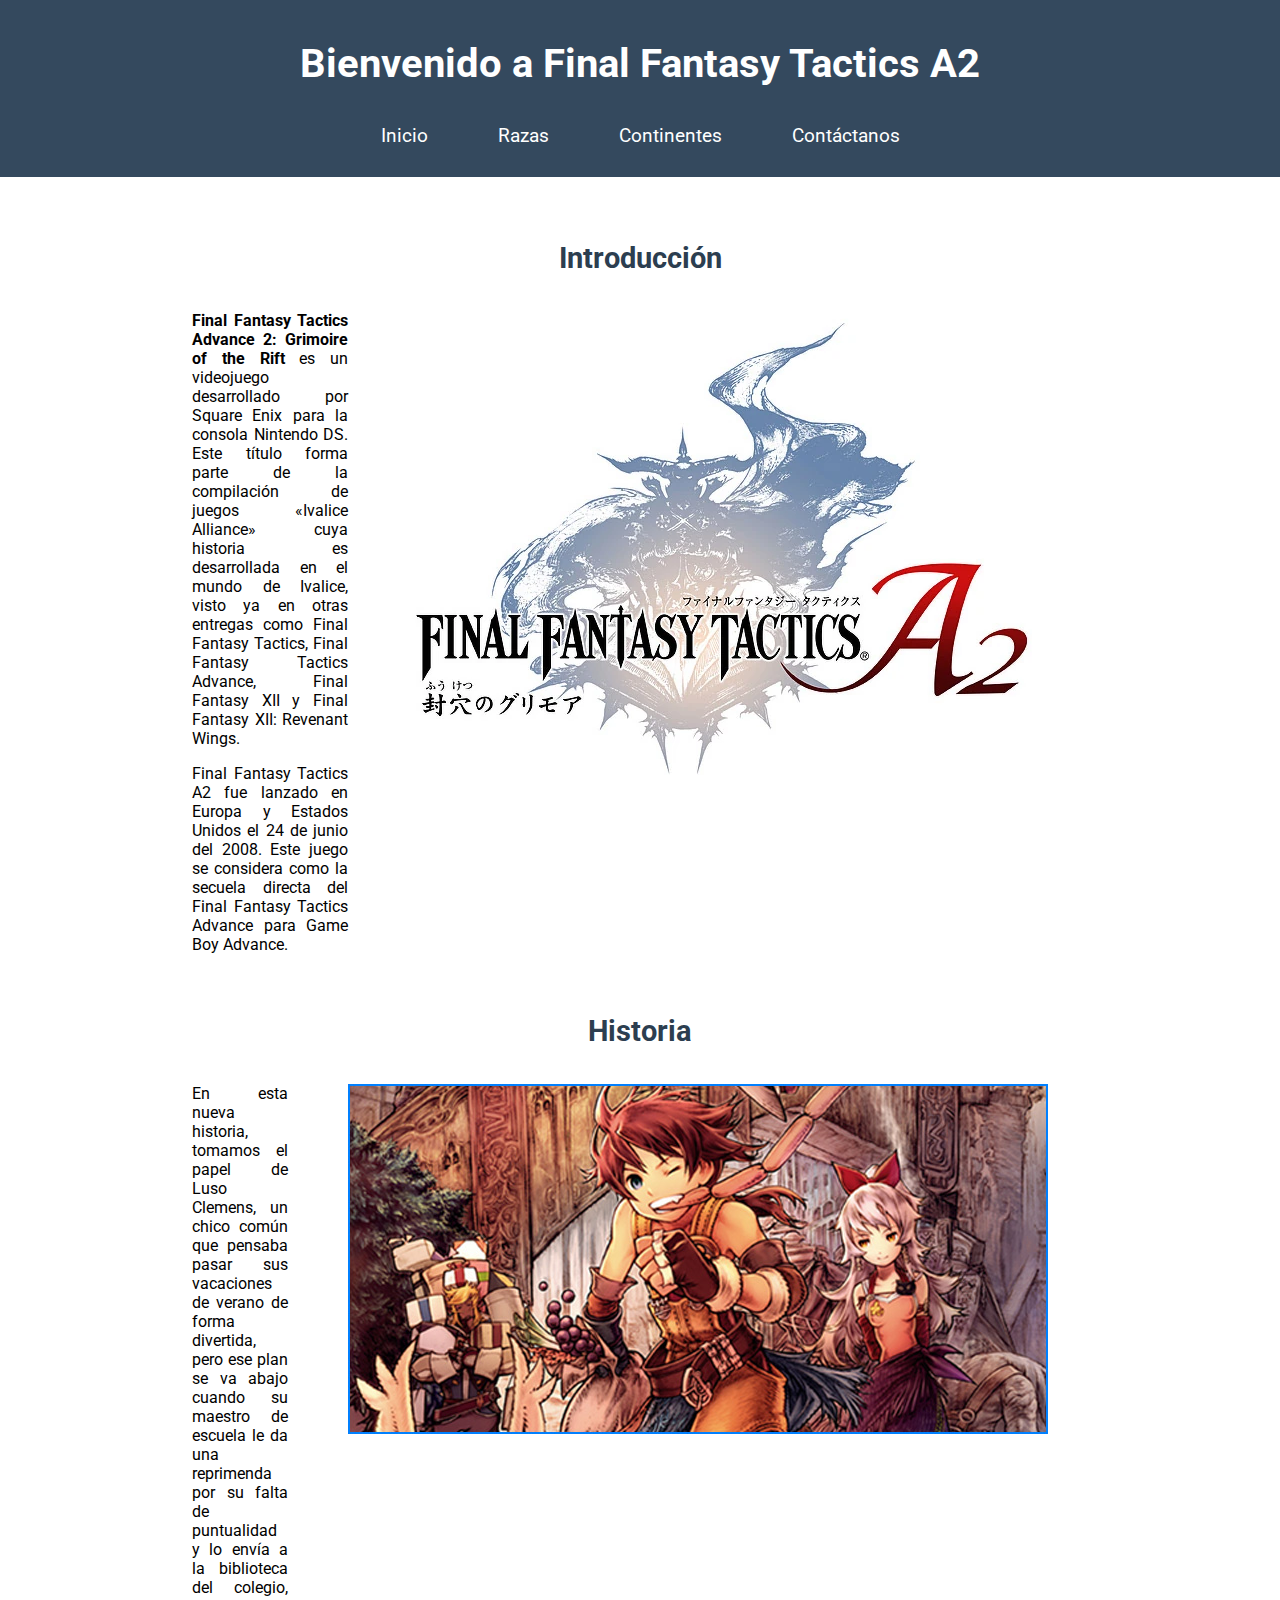
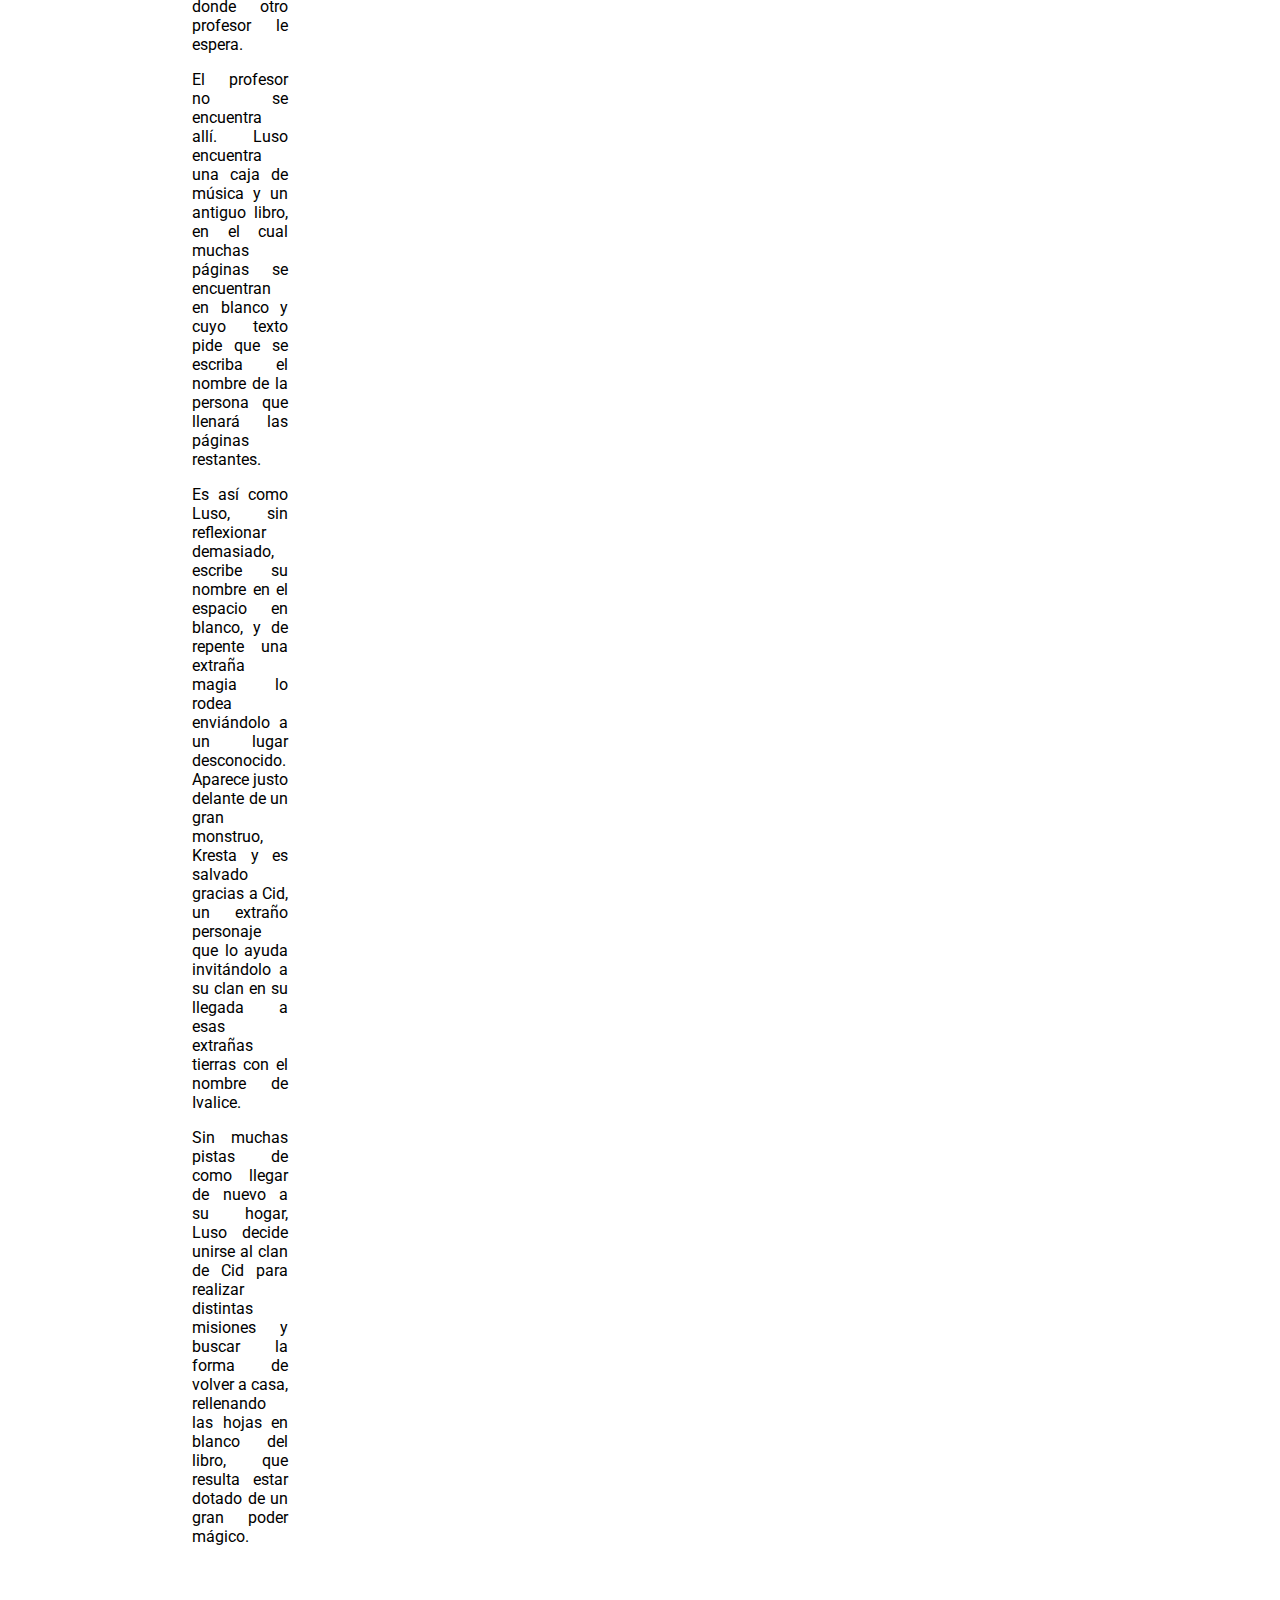
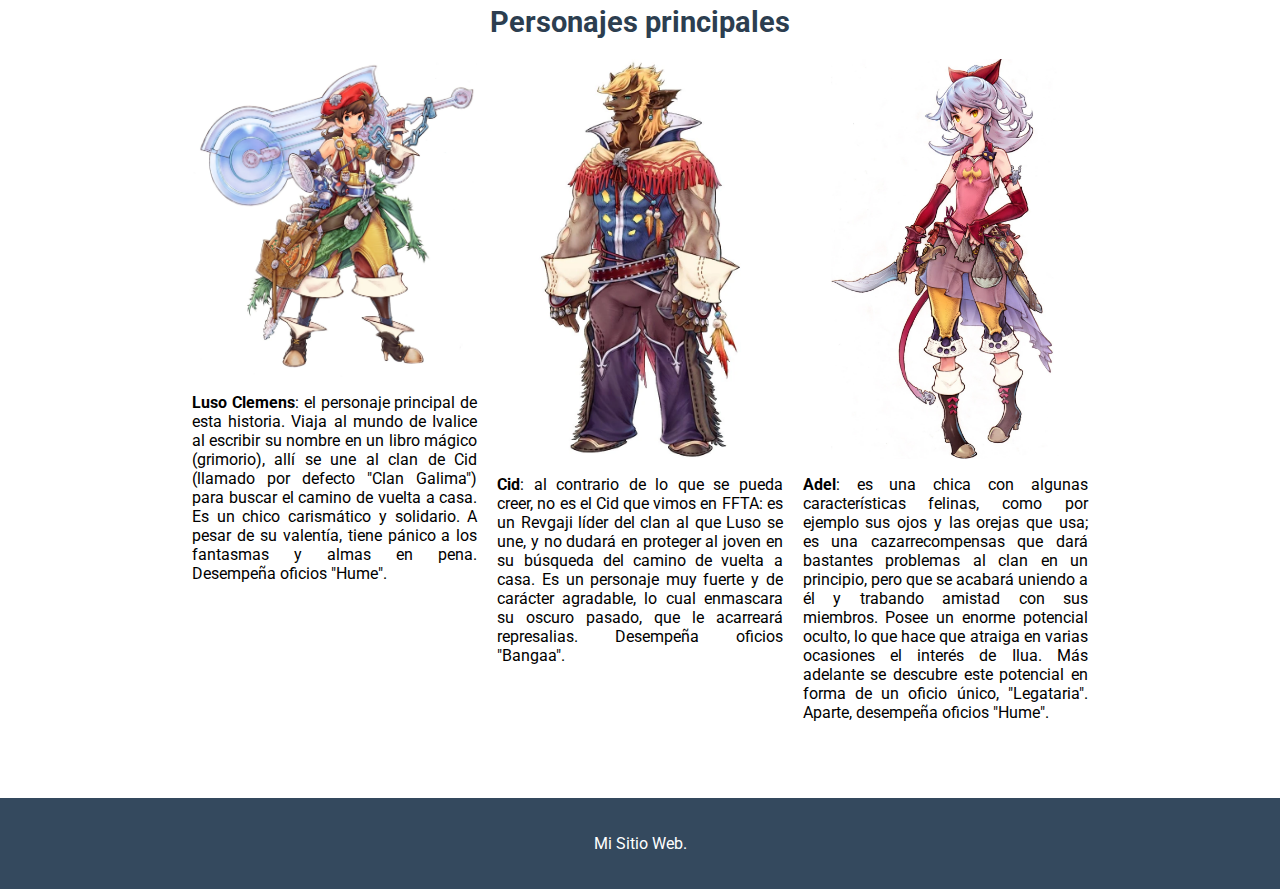
==== Index.html @ 260082f2 "Subir pagina web" ====
<html lang="es">

<head>
    <meta charset="UTF-8">
    <meta name="viewport" content="width=device-width, initial-scale=1.0">
    <title>Mi Sitio Web</title>
    <link rel="stylesheet" href="css/estilos.css">
    
</head>

<body>
    <header>
        <!-- Titulo -->
        <h1>Bienvenido a Final Fantasy Tactics A2</h1>
        <!-- Menu -->
        <nav>
            <ul class="menu" id="ancla">
                <li class="submenu"><a href="Index.html">Inicio</a>
                <ul class="submenuOculto">
                    <li><a href="Index.#introduccion">Introduccion</a></li>
                    <li><a href="Index.#historia">Historia</a></li>
                    <li><a href="Index.#personajes">Personajes</a></li>
                </ul>
                </li>
                <li class="submenu"><a href="Razas.html">Razas</a>
                    <ul class="submenuOculto">
                        <li><a href="Razas.html#humes">Humes</a></li>
                        <li><a href="Razas.html#vieras">Vieras</a></li>
                        <li><a href="Razas.html#bangaas">Bangaas</a></li>
                        <li><a href="Razas.html#moogles">Moogles</a></li>
                        <li><a href="Razas.html#nu_mus">Nu mus</a></li>
                        <li><a href="Razas.html#seeqs">Seeqs</a></li>
                        <li><a href="Razas.html#grias">Grias</a></li>
                    </ul>
                </li>
                <li class="submenu"><a href="Continentes.html">Continentes</a>
                    <ul class="submenuOculto">
                        <li><a href="Continentes.html#loar">Loar</a></li>
                        <li><a href="Continentes.html#khamja">Khamja</a></li>
                    </ul>
                </li>
                <li><a href="Contacto.html">Contáctanos</a></li>
            </ul>
        </nav>
    </header>
    <!-- Cuerpo principal -->
    <main>
        <!-- Seccion de introduccion -->
        <h2>Introducción</h2>
        <section id="introduccion">
           <article>
            <p><b>Final Fantasy Tactics Advance 2: Grimoire of the Rift</b> es un videojuego desarrollado por Square
                Enix para la consola Nintendo DS. Este título forma parte de la compilación de juegos «Ivalice Alliance»
                cuya historia es desarrollada en el mundo de Ivalice, visto ya en otras entregas como Final Fantasy
                Tactics, Final Fantasy Tactics Advance, Final Fantasy XII y Final Fantasy XII: Revenant Wings.</p>
            <p>Final Fantasy Tactics A2 fue lanzado en Europa y Estados Unidos el 24 de junio del 2008. Este juego se
                considera como la secuela directa del Final Fantasy Tactics Advance para Game Boy Advance.</p>
            </article> 
            <figure class="imagen" id="imagen1">
                <img src="imagenes/Logo_FFT_A2_Grimoire_of_the_Rift.webp" alt="Logo FFTA2">
            </figure>
        </section>
        <!-- Seccion de historia -->
        <h2>Historia</h2>
        <section id="historia">
            <article>
            <p>
                En esta nueva historia, tomamos el papel de Luso Clemens, un chico común que pensaba pasar sus
                vacaciones de verano de forma divertida, pero ese plan se va abajo cuando su maestro de escuela le da
                una reprimenda por su falta de puntualidad y lo envía a la biblioteca del colegio, donde otro profesor
                le espera.
            </p>
            <p>
                El profesor no se encuentra allí. Luso encuentra una caja de música y un antiguo libro, en el cual
                muchas páginas se encuentran en blanco y cuyo texto pide que se escriba el nombre de la persona que
                llenará las páginas restantes.
            </p>
            <p>
                Es así como Luso, sin reflexionar demasiado, escribe su nombre en el espacio en blanco, y de repente una
                extraña magia lo rodea enviándolo a un lugar desconocido. Aparece justo delante de un gran monstruo,
                Kresta y es salvado gracias a Cid, un extraño personaje que lo ayuda invitándolo a su clan en su llegada
                a esas extrañas tierras con el nombre de Ivalice.
            </p>
            <p>
                Sin muchas pistas de como llegar de nuevo a su hogar, Luso decide unirse al clan de Cid para realizar
                distintas misiones y buscar la forma de volver a casa, rellenando las hojas en blanco del libro, que
                resulta estar dotado de un gran poder mágico.
            </p>
            </article>
            <figure class="imagen" id="imagen2">
                <img src="imagenes/ffta2.jpg" alt="Arte FFTA2">
            </figure>
        </section>
        <!-- Seccion de personajes -->
        <h2>Personajes principales</h2>
        <section id="personajes">
            <article>   
                <figure class="imagenAltura" id="imagen3">
                    <img src="imagenes/Luso.webp" alt="Luso">
                </figure>       
                <p>
                    <b>Luso Clemens</b>: el personaje principal de esta historia. Viaja al mundo de Ivalice al escribir su
                    nombre en un libro mágico (grimorio), allí se une al clan de Cid (llamado por defecto "Clan Galima")
                    para buscar el camino de vuelta a casa. Es un chico carismático y solidario. A pesar de su valentía,
                    tiene pánico a los fantasmas y almas en pena. Desempeña oficios "Hume".
                </p>
            </article> 
            <article>
                <figure class="imagenAltura" id="imagen4">
                    <img src="imagenes/TA2-Cid.webp" alt="Cid">
                </figure>
                <p>
                    <b>Cid</b>: al contrario de lo que se pueda creer, no es el Cid que vimos en FFTA: es un Revgaji líder
                    del clan al que Luso se une, y no dudará en proteger al joven en su búsqueda del camino de vuelta a
                    casa. Es un personaje muy fuerte y de carácter agradable, lo cual enmascara su oscuro pasado, que le
                    acarreará represalias. Desempeña oficios "Bangaa".
                </p>
            </article> 
            <article> 
                <figure class="imagenAltura" id="imagen5">
                    <img src="imagenes/Adel-0.webp" alt="Adel">
                </figure>
                <p>
                    <b>Adel</b>: es una chica con algunas características felinas, como por ejemplo sus ojos y las orejas
                    que usa; es una cazarrecompensas que dará bastantes problemas al clan en un principio, pero que se
                    acabará uniendo a él y trabando amistad con sus miembros. Posee un enorme potencial oculto, lo que hace
                    que atraiga en varias ocasiones el interés de Ilua. Más adelante se descubre este potencial en forma de
                    un oficio único, "Legataria". Aparte, desempeña oficios "Hume".
                </p>
            </article> 
        </section>
    </main>
    <!-- Footer -->
    <footer>
        <p>Mi Sitio Web.</p>
    </footer>
</body>

</html>
---- css/estilos.css ----
@import url('https://fonts.googleapis.com/css2?family=Roboto:wght@300;400;700&display=swap');

body {
    font-family: 'Roboto', sans-serif;
}

/* Estilos generales */
body { /* Reglas del body*/
    font-family: 'Roboto', sans-serif; 
    background-color: #ffffff; 
    margin: 0;
    padding: 0;
    min-height: 100vh;
}

h1{  /* Centrado del título principal */
    color: white;
    text-align: center; 
    font-size: 2.5em;
    margin-top: 20px;
}

h2, h3 { /* Color del texto para los títulos */
    color: #2c3e50; 
}


h2 { /* Centrado del subtítulo */
    text-align: center; 
    font-size: 1.8em;
    margin-bottom: 20px;
}



/* Estilos de navegación */
header { /* Color de fondo del header */
    background-color: #34495e; 
    padding: 20px 0;
}



nav ul { /* Reglas para centrarlo y quitar los adornos*/
    list-style-type: none; 
    display: flex; 
    justify-content: center; 
    gap: 30px; 
    margin: 0;
    padding: 0;
}


.submenuOculto{ /* Esconde el submenu*/
    display: none; 
    position: absolute;
    top: 100%;
    background-color: #34495e;
}

.submenu:hover .submenuOculto{ /*Muestra el submenu al posar el ratón encima*/
    display:flex;
}

.submenu{ /* Me permite mover el submenu oculto */
    position: relative;
}

nav a { /* Eliminar el subrayado de los enlaces, el subrayado y pone el color de la letra */
    text-decoration: none; 
    color: white; 
    font-size: 1.2em;
    padding: 10px 20px;
    display: block;
}

nav a:hover { /* Cambia el color de fondo al pasar el ratón */
    background-color: #1abc9c; 
    color: yellow;
}


/* Estilos para el contenido principal  */
main {
    text-align: justify;
    display: flex;
    flex-direction: column; 
    align-items: center; 
    justify-content: flex-start; 
    max-width:70%;
    margin: 20px auto;
    padding: 20px;
}

.razaIzquierda{ /* Ayuda a mostrar el contenido correctamente */
    margin-left: 25%;
}

.razaDerecha{ /* Ayuda a mostrar el contenido correctamente */
    margin-right: 25%;
}

section { /* Modifica los section para que se vean en fila*/
    display: flex;
    flex-direction: row; 
    gap: 20px; 
    width: 100%; 
    margin-bottom: 20px;
    height: 50%;
    align-items: center;
}

#introduccion{ /* Lo centra verticalmente*/
    display: flex;
    align-items: center; 
}

article{ /* Los articles ocupan solo la mitad del body */
    width: 50%;
    margin: 0 auto;
}


.contacto section{
    justify-content: center;
}

#personajes article{ /* En la sección de personajes ocupen todos la misma anchura*/
width: 33.3%;
}

#personajes{ /* Con esto conseguimos que en este section las imagenes esten a la misma altura */
    align-items: start;
}

figure{ /* Elimina el margin del figure*/
    margin-bottom: auto;
}


.imagenAltura{ /*Para que no se salga del padre y tenga un máximo de altura*/
    width: 100%; 
    max-height: 400px; 
    margin: 0 auto; 
}

.imagenAltura img{ /*Para que las imagenes no se deformen*/
    max-width: 100%; 
    max-height: 400px; 
    display: block; 
    margin: 0 auto; 
}

.continentes section figure{ /* Regla especial para las figuras de continentes para una mejor visualización*/
    width: 50%;
}

.imagenDerecha img{ /* Ayuda a mostrar el contenido correctamente */
    margin-right: 50%;
}

.imagenIzquierda img{ /* Ayuda a mostrar el contenido correctamente */
    margin-left: 50%;
}

form{ /* Con esto el formulario más responsive*/
    width: 100%;
    max-width: 800px;
}

fieldset{ /* Con estas normas dejamos más espacio entre los fielset y hacemos que se muestren en columna */
    margin-bottom: 30px;
    padding: 20px;
    display: flex;
    flex-direction: column;
}

.form50{ /* El espacio entre nombre y apellido */
    display: flex;
    gap: 15px;
}

.form50>.formblock{ /* Con esto el nombre y apellido ocupan la mitad del formulario */
    width: 50%;
}

.formblock{ /* Espacio entre los campos del formulario */
    margin-bottom: 15px;
}

.formblock label{ /* El label se muestra encima del formulario */
    display: block;
}

.formblock input, .formblock textarea{ /* El campo del formulario se muestra debajo del label */
    display: block;
    width: 100%;
}

.formblock textarea{ /* Para que la caja de comentarios se vea más grande */
    resize: none;
    height: 150px;
}

/* Estilos para el pie de página */
footer {
    background-color: #34495e; 
    padding: 20px 0;
    text-align: center;
    color: white;
}
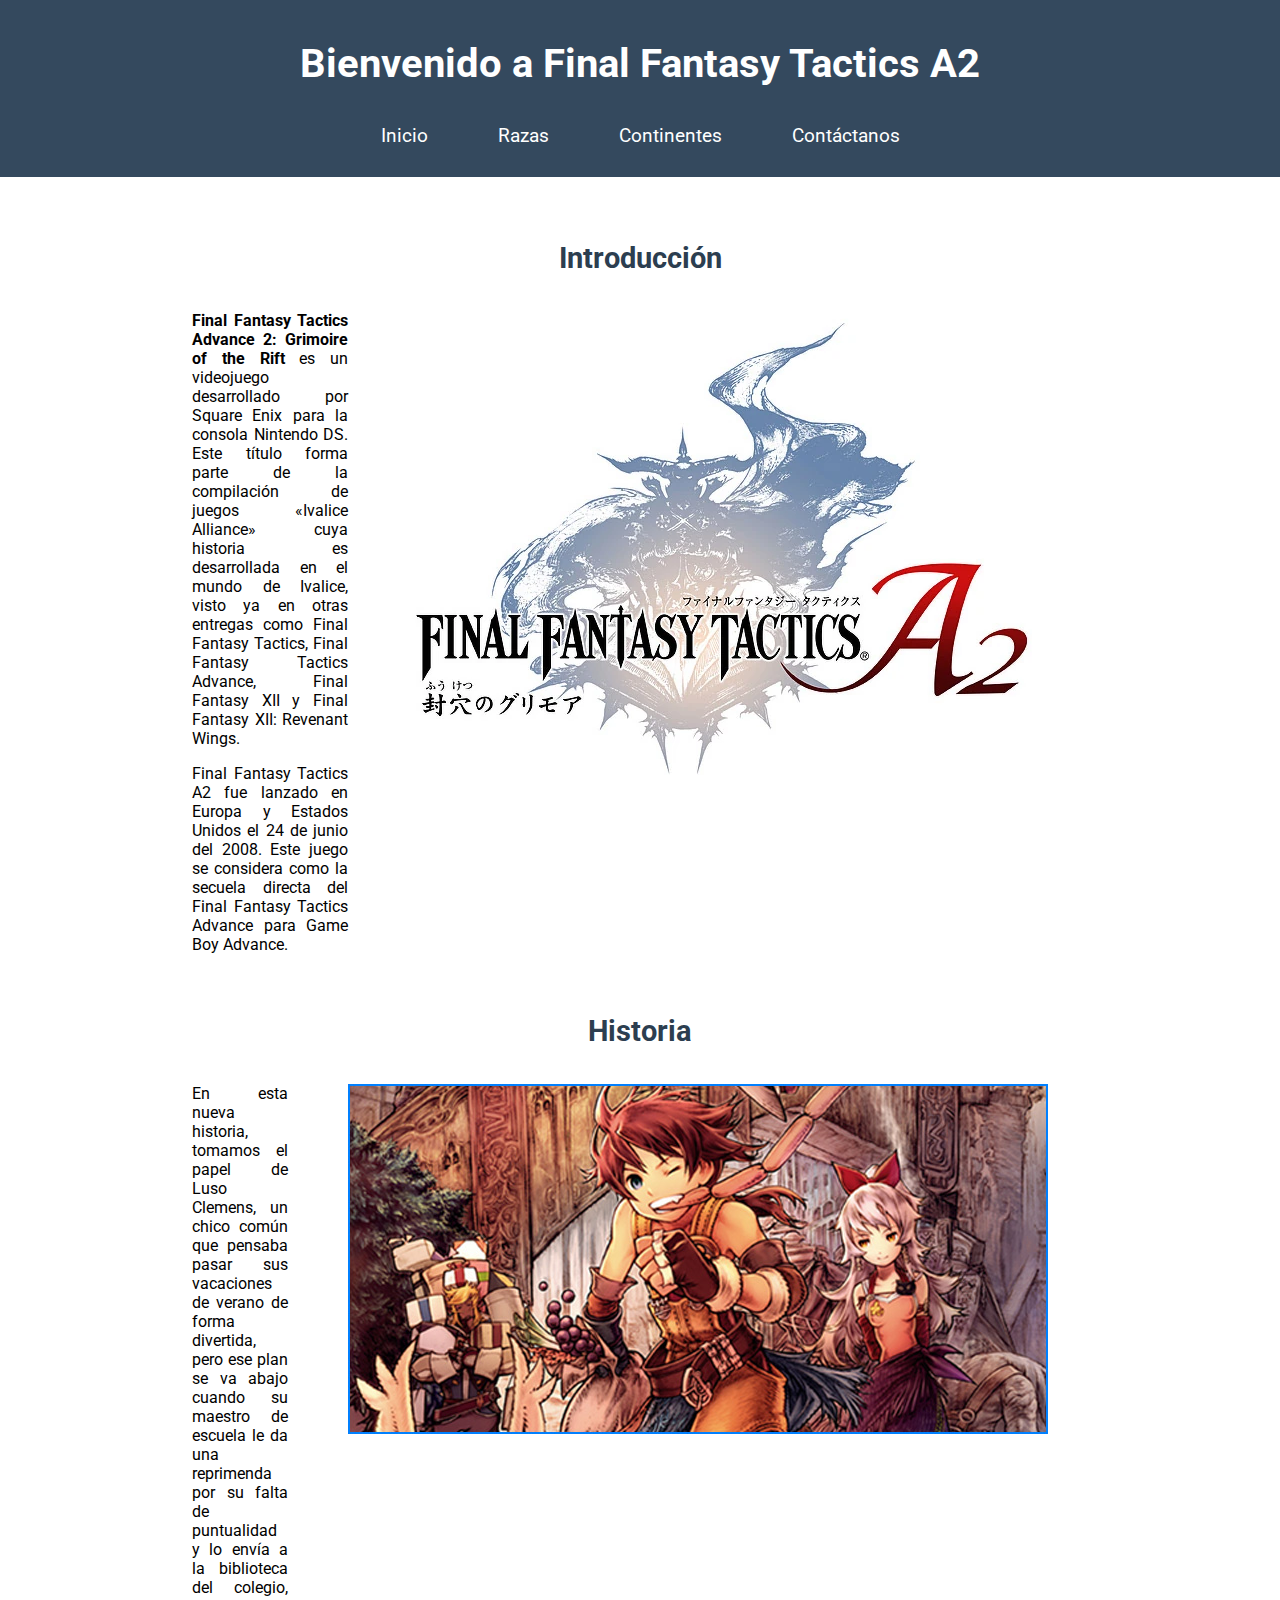
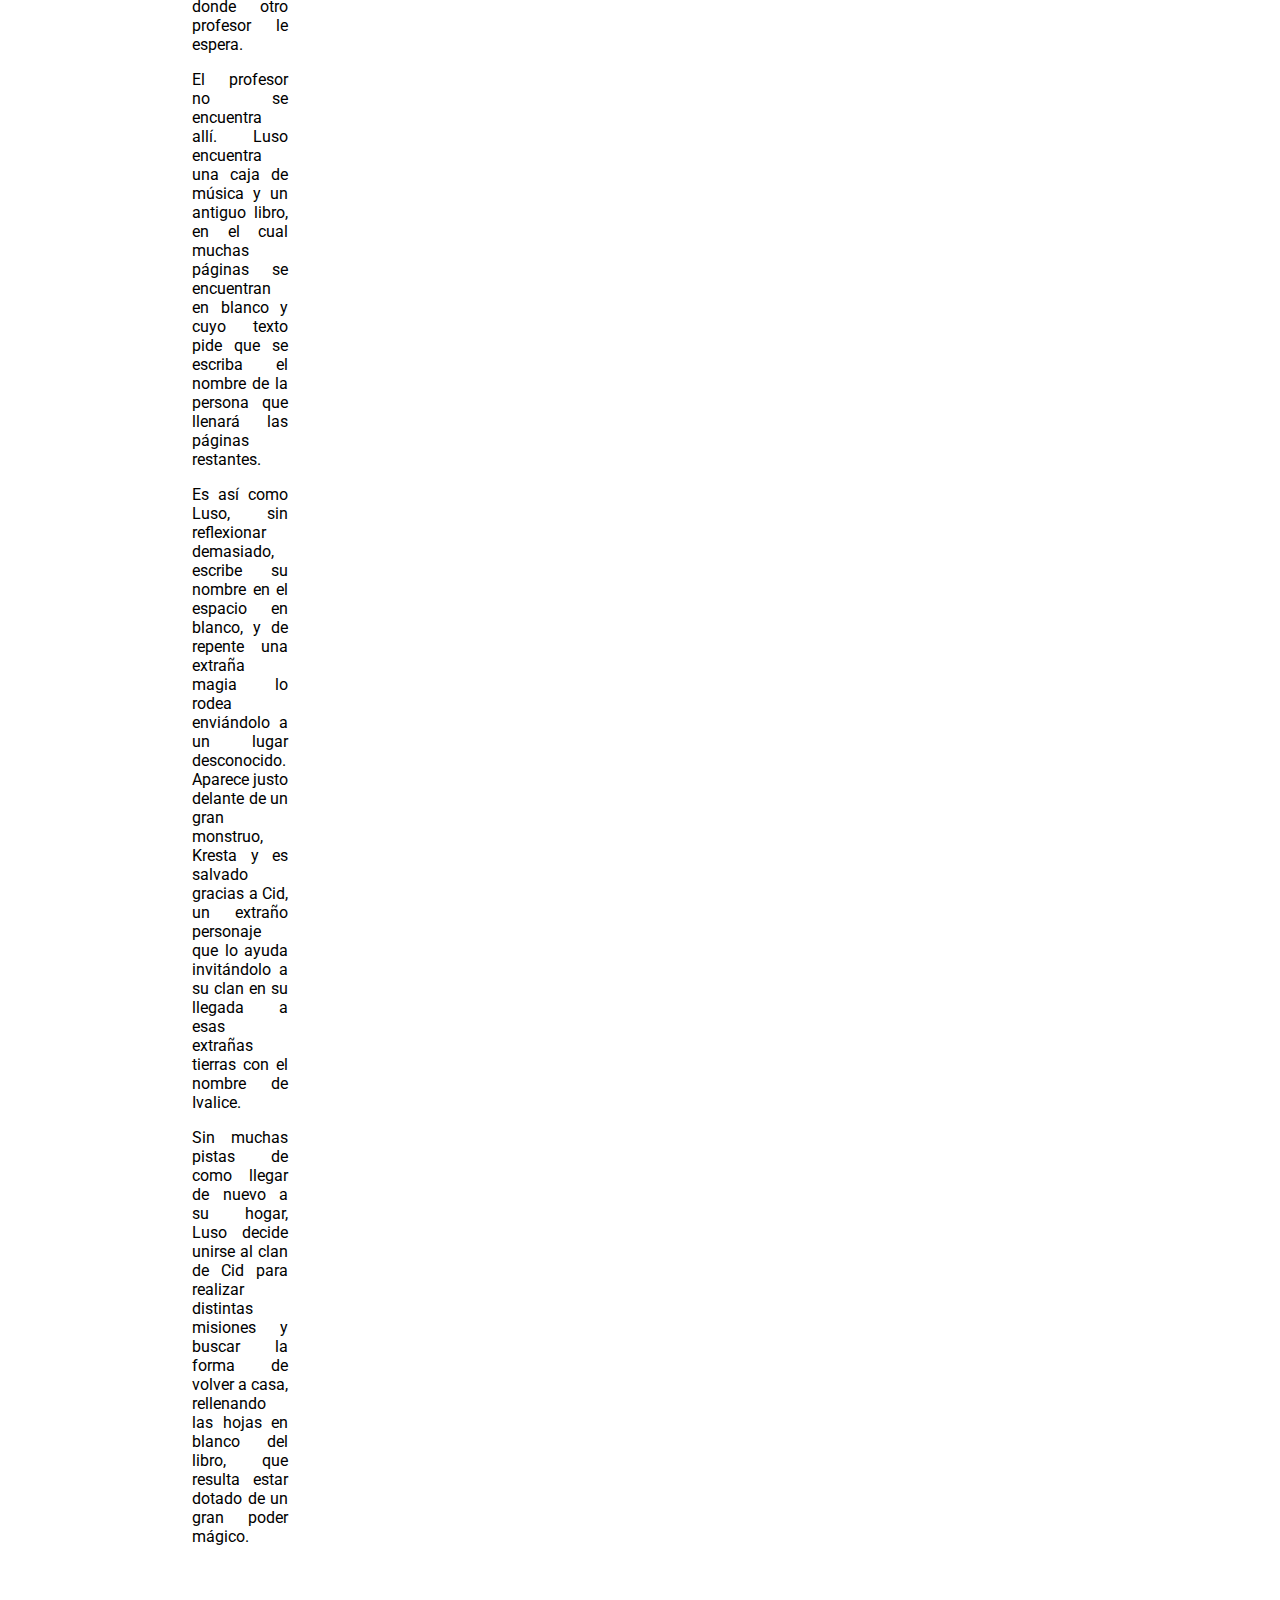
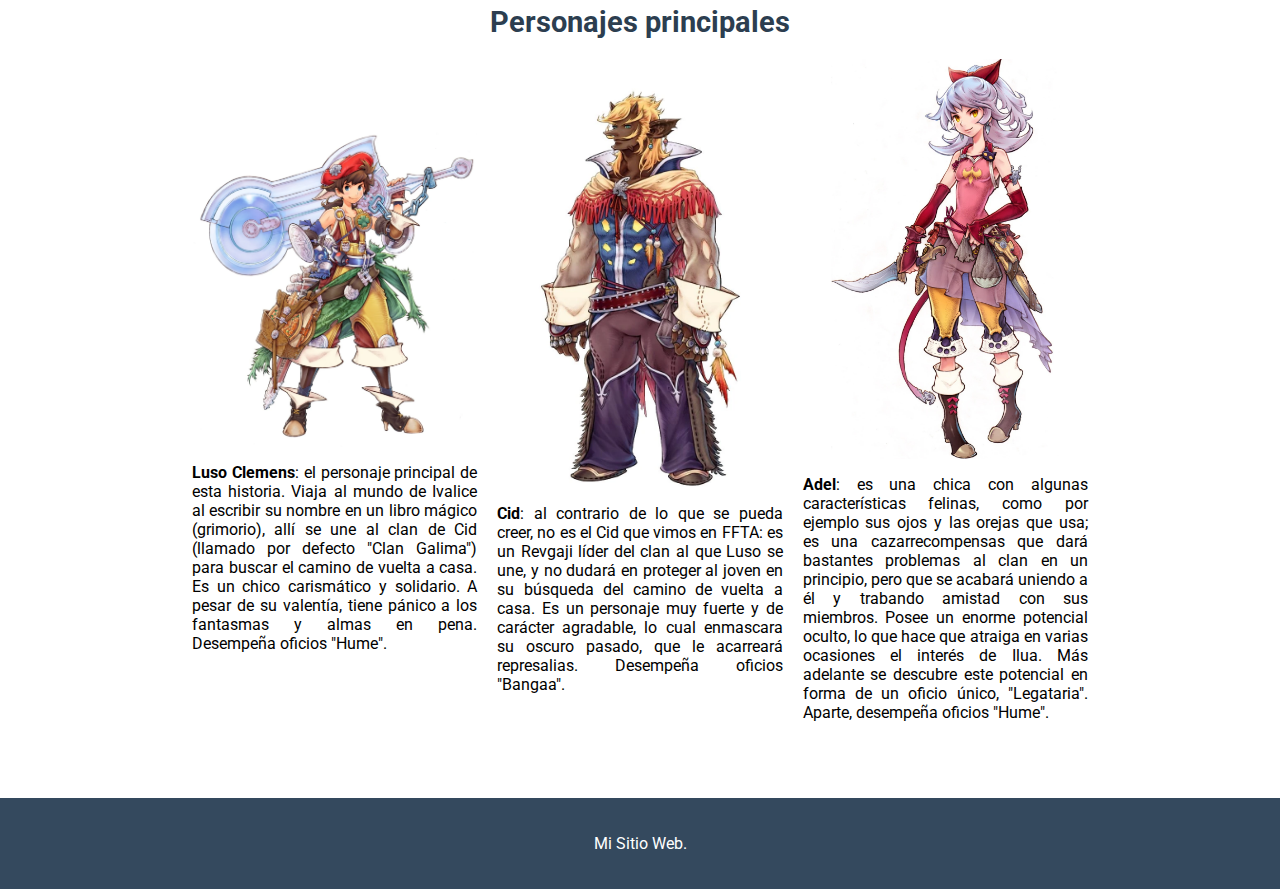
==== commit a4aafa78: "Arreglar landing" ====
--- a/Index.html
+++ b/Index.html
@@ -15,11 +15,11 @@
         <!-- Menu -->
         <nav>
             <ul class="menu" id="ancla">
-                <li class="submenu"><a href="Index.html">Inicio</a>
+                <li class="submenu"><a href="index.html">Inicio</a>
                 <ul class="submenuOculto">
-                    <li><a href="Index.#introduccion">Introduccion</a></li>
-                    <li><a href="Index.#historia">Historia</a></li>
-                    <li><a href="Index.#personajes">Personajes</a></li>
+                    <li><a href="index.html#introduccion">Introduccion</a></li>
+                    <li><a href="index.html#historia">Historia</a></li>
+                    <li><a href="index.html#personajes">Personajes</a></li>
                 </ul>
                 </li>
                 <li class="submenu"><a href="Razas.html">Razas</a>
@@ -46,8 +46,8 @@
     <!-- Cuerpo principal -->
     <main>
         <!-- Seccion de introduccion -->
-        <h2>Introducción</h2>
-        <section id="introduccion">
+        <h2 id="introduccion">Introducción</h2>
+        <section id="sectionIntro">
            <article>
             <p><b>Final Fantasy Tactics Advance 2: Grimoire of the Rift</b> es un videojuego desarrollado por Square
                 Enix para la consola Nintendo DS. Este título forma parte de la compilación de juegos «Ivalice Alliance»
@@ -61,8 +61,8 @@
             </figure>
         </section>
         <!-- Seccion de historia -->
-        <h2>Historia</h2>
-        <section id="historia">
+        <h2 id="historia">Historia</h2>
+        <section>
             <article>
             <p>
                 En esta nueva historia, tomamos el papel de Luso Clemens, un chico común que pensaba pasar sus
@@ -92,8 +92,8 @@
             </figure>
         </section>
         <!-- Seccion de personajes -->
-        <h2>Personajes principales</h2>
-        <section id="personajes">
+        <h2 id="personajes">Personajes principales</h2>
+        <section id="sectionPersonajes">
             <article>   
                 <figure class="imagenAltura" id="imagen3">
                     <img src="imagenes/Luso.webp" alt="Luso">
